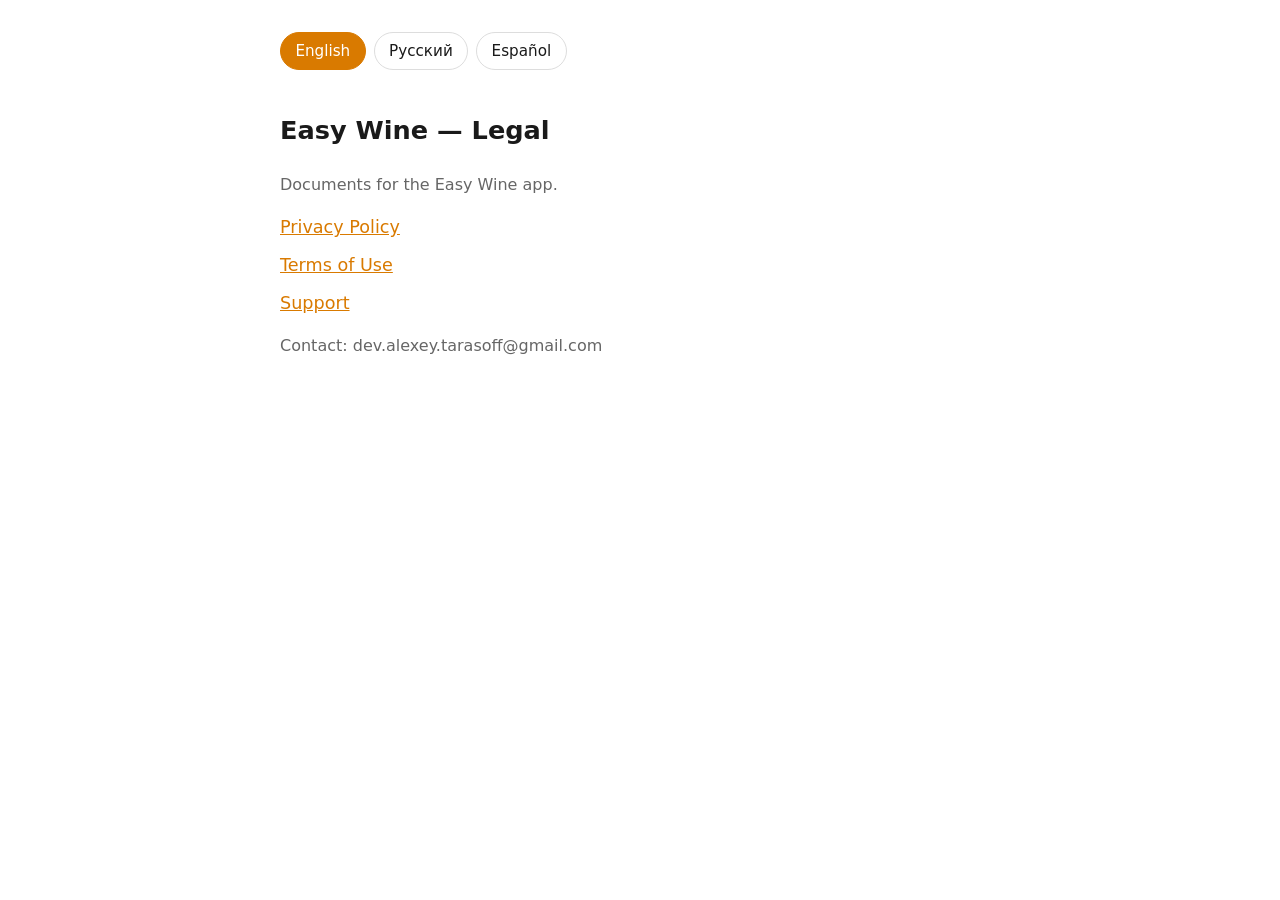
==== index.html @ 425c682e "Publish the privacy policy, the terms and the support page Three documents in en/ru/es, chosen by th" ====
<!DOCTYPE html>
<html lang="en">
<head>
<meta charset="utf-8">
<meta name="viewport" content="width=device-width, initial-scale=1">
<title>Easy Wine — Legal</title>
<link rel="stylesheet" href="legal.css">
<!-- Records that scripting is on before anything paints, so the stacked no-JS layout never flashes. -->
<script>document.documentElement.className = 'js';</script>
<style>
  /* The index is a list of links rather than prose, so its anchors sit on their own lines. Scoped to
     `section` so it can't reach the switcher pills, which lang.js inserts as a sibling of the sections. */
  section a { display: block; margin: .6rem 0; font-size: 1.1rem; }
</style>
</head>
<body>

<!-- The root of the Pages site. Nothing links here — the app and the store listing point at the
     individual documents — but a site whose front door is a 404 looks abandoned to anyone who
     trims the URL, and a reviewer is exactly the sort of person who does. -->

<section data-lang="en" data-title="Easy Wine — Legal">
<h1>Easy Wine — Legal</h1>
<p class="muted">Documents for the Easy Wine app.</p>
<a href="privacy-policy.html#en">Privacy Policy</a>
<a href="terms.html#en">Terms of Use</a>
<a href="support.html#en">Support</a>
<p class="muted">Contact: dev.alexey.tarasoff@gmail.com</p>
</section>

<section data-lang="ru" lang="ru" data-title="Easy Wine — Документы">
<h1>Easy Wine — Документы</h1>
<p class="muted">Документы приложения Easy Wine.</p>
<a href="privacy-policy.html#ru">Политика конфиденциальности</a>
<a href="terms.html#ru">Условия использования</a>
<a href="support.html#ru">Поддержка</a>
<p class="muted">Связь: dev.alexey.tarasoff@gmail.com</p>
</section>

<section data-lang="es" lang="es" data-title="Easy Wine — Documentos">
<h1>Easy Wine — Documentos</h1>
<p class="muted">Documentos de la aplicación Easy Wine.</p>
<a href="privacy-policy.html#es">Política de privacidad</a>
<a href="terms.html#es">Condiciones de uso</a>
<a href="support.html#es">Soporte</a>
<p class="muted">Contacto: dev.alexey.tarasoff@gmail.com</p>
</section>

<script src="lang.js"></script>
</body>
</html>
---- legal.css ----
/* Shared by every page in this directory. Static hosting, no build step — one stylesheet instead of
   the same block pasted into four files, which is how the four had already drifted apart. */

body { font: 16px/1.6 -apple-system, system-ui, sans-serif; max-width: 720px; margin: 2rem auto; padding: 0 1rem; color: #1a1a1a; }
h1 { font-size: 1.6rem; }
h2 { font-size: 1.15rem; margin-top: 1.6rem; }
a { color: #d97a00; }
.muted { color: #666; }

/* The switcher is built by lang.js, so with scripting off there is no dead control to click. */
.langs { display: flex; flex-wrap: wrap; gap: .5rem; margin: 0 0 2.5rem; }
.langs a { padding: .35rem .9rem; border: 1px solid #ddd; border-radius: 999px; text-decoration: none; color: #1a1a1a; font-size: .95rem; }
.langs a[aria-current="true"] { background: #d97a00; border-color: #d97a00; color: #fff; }

/* No JavaScript: nothing is hidden and the page reads as one document stacked in all three languages,
   which is what it did before the switcher existed. The rule separates those stacked copies; the `.js`
   variant below drops the separator once only one of them is on screen. The class is set in <head> so
   the stacked layout never flashes before the script at the end of <body> runs. */
[data-lang] + [data-lang] { margin-top: 3rem; padding-top: 2rem; border-top: 1px solid #ddd; }
.js [data-lang] + [data-lang] { margin-top: 0; padding-top: 0; border-top: none; }

@media (prefers-color-scheme: dark) {
  body { background: #141414; color: #e8e8e8; }
  .muted { color: #9a9a9a; }
  .langs a { border-color: #333; color: #e8e8e8; }
  [data-lang] + [data-lang] { border-top-color: #333; }
}
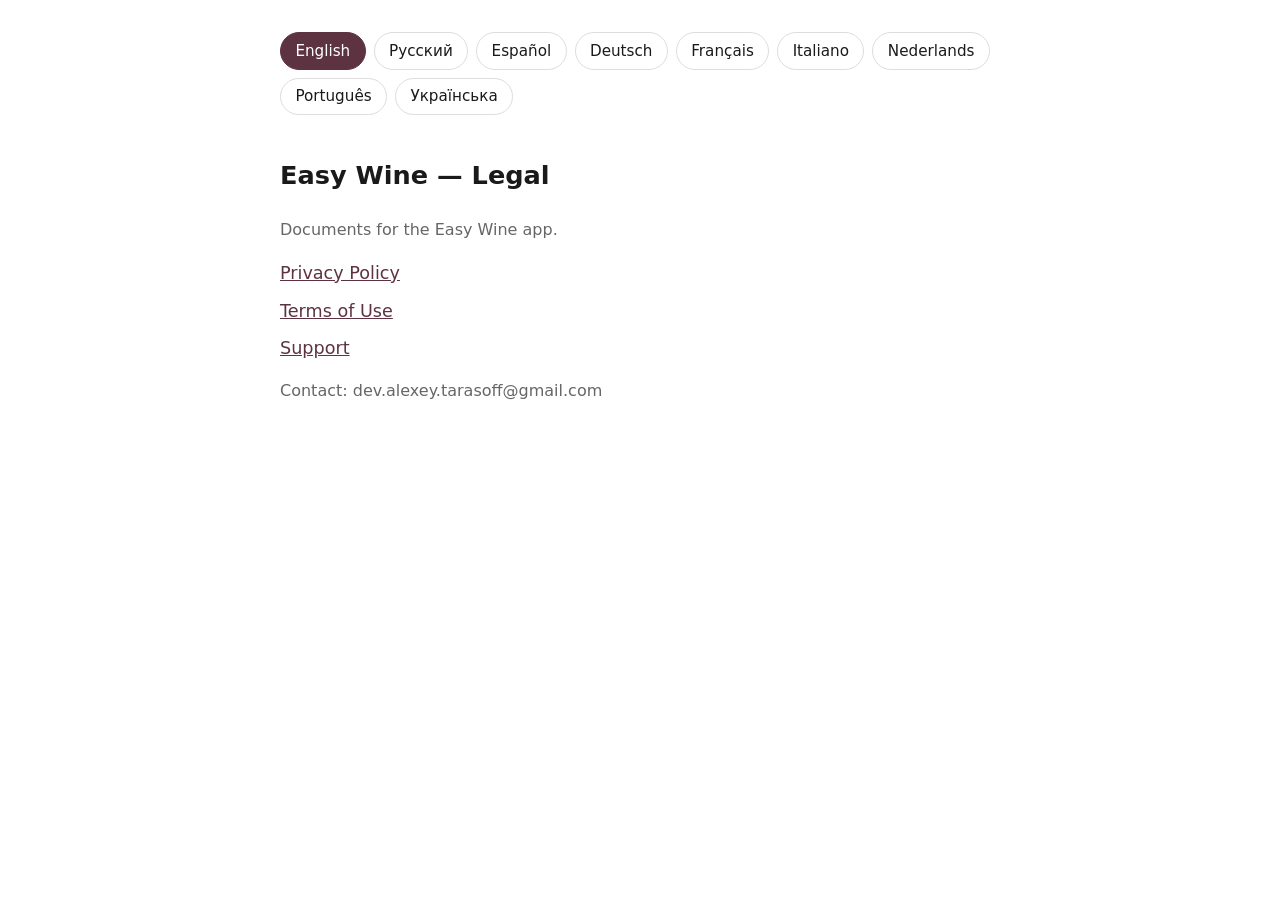
==== commit 14fb2394: "Nine languages; AI named, allowance changes and GDPR rights spelled out Published from easywine@0a36" ====
--- a/index.html
+++ b/index.html
@@ -46,6 +46,60 @@
 <p class="muted">Contacto: dev.alexey.tarasoff@gmail.com</p>
 </section>
 
+<section data-lang="de" lang="de" data-title="Easy Wine — Rechtliches">
+<h1>Easy Wine — Rechtliches</h1>
+<p class="muted">Dokumente zur App Easy Wine.</p>
+<a href="privacy-policy.html#de">Datenschutzerklärung</a>
+<a href="terms.html#de">Nutzungsbedingungen</a>
+<a href="support.html#de">Support</a>
+<p class="muted">Kontakt: dev.alexey.tarasoff@gmail.com</p>
+</section>
+
+<section data-lang="fr" lang="fr" data-title="Easy Wine — Informations légales">
+<h1>Easy Wine — Informations légales</h1>
+<p class="muted">Documents relatifs à l’application Easy Wine.</p>
+<a href="privacy-policy.html#fr">Politique de confidentialité</a>
+<a href="terms.html#fr">Conditions d’utilisation</a>
+<a href="support.html#fr">Assistance</a>
+<p class="muted">Contact : dev.alexey.tarasoff@gmail.com</p>
+</section>
+
+<section data-lang="it" lang="it" data-title="Easy Wine — Documenti">
+<h1>Easy Wine — Documenti</h1>
+<p class="muted">Documenti dell’app Easy Wine.</p>
+<a href="privacy-policy.html#it">Informativa sulla privacy</a>
+<a href="terms.html#it">Condizioni d’uso</a>
+<a href="support.html#it">Assistenza</a>
+<p class="muted">Contatti: dev.alexey.tarasoff@gmail.com</p>
+</section>
+
+<section data-lang="nl" lang="nl" data-title="Easy Wine — Juridisch">
+<h1>Easy Wine — Juridisch</h1>
+<p class="muted">Documenten voor de app Easy Wine.</p>
+<a href="privacy-policy.html#nl">Privacybeleid</a>
+<a href="terms.html#nl">Gebruiksvoorwaarden</a>
+<a href="support.html#nl">Ondersteuning</a>
+<p class="muted">Contact: dev.alexey.tarasoff@gmail.com</p>
+</section>
+
+<section data-lang="pt" lang="pt" data-title="Easy Wine — Documentos">
+<h1>Easy Wine — Documentos</h1>
+<p class="muted">Documentos do aplicativo Easy Wine.</p>
+<a href="privacy-policy.html#pt">Política de Privacidade</a>
+<a href="terms.html#pt">Termos de Uso</a>
+<a href="support.html#pt">Suporte</a>
+<p class="muted">Contato: dev.alexey.tarasoff@gmail.com</p>
+</section>
+
+<section data-lang="uk" lang="uk" data-title="Easy Wine — Правова інформація">
+<h1>Easy Wine — Правова інформація</h1>
+<p class="muted">Документи застосунку Easy Wine.</p>
+<a href="privacy-policy.html#uk">Політика конфіденційності</a>
+<a href="terms.html#uk">Умови використання</a>
+<a href="support.html#uk">Підтримка</a>
+<p class="muted">Контакт: dev.alexey.tarasoff@gmail.com</p>
+</section>
+
 <script src="lang.js"></script>
 </body>
 </html>
--- a/legal.css
+++ b/legal.css
@@ -1,16 +1,23 @@
 /* Shared by every page in this directory. Static hosting, no build step — one stylesheet instead of
-   the same block pasted into four files, which is how the four had already drifted apart. */
+   the same block pasted into four files, which is how the four had already drifted apart.
+
+   The accent is the app's own: #5E3341, the muted wine `Colors.accent` uses, and #96626F in the
+   dark, which is the same wine lifted because it is nearly black on black. These pages arrived
+   from EasyCook and kept its orange for a while — a link on our own policy page in another app's
+   colour, on the one surface a person reads to decide whether to trust us. Two literals rather
+   than a variable each side, because there is no build step here and a custom property would be
+   one more thing to keep in step with Swift by hand either way. */
 
 body { font: 16px/1.6 -apple-system, system-ui, sans-serif; max-width: 720px; margin: 2rem auto; padding: 0 1rem; color: #1a1a1a; }
 h1 { font-size: 1.6rem; }
 h2 { font-size: 1.15rem; margin-top: 1.6rem; }
-a { color: #d97a00; }
+a { color: #5E3341; }
 .muted { color: #666; }
 
 /* The switcher is built by lang.js, so with scripting off there is no dead control to click. */
 .langs { display: flex; flex-wrap: wrap; gap: .5rem; margin: 0 0 2.5rem; }
 .langs a { padding: .35rem .9rem; border: 1px solid #ddd; border-radius: 999px; text-decoration: none; color: #1a1a1a; font-size: .95rem; }
-.langs a[aria-current="true"] { background: #d97a00; border-color: #d97a00; color: #fff; }
+.langs a[aria-current="true"] { background: #5E3341; border-color: #5E3341; color: #fff; }
 
 /* No JavaScript: nothing is hidden and the page reads as one document stacked in all three languages,
    which is what it did before the switcher existed. The rule separates those stacked copies; the `.js`
@@ -22,6 +29,10 @@
 @media (prefers-color-scheme: dark) {
   body { background: #141414; color: #e8e8e8; }
   .muted { color: #9a9a9a; }
+  /* The lifted wine, and dark type on it: white on #96626F is about 4.3:1, which is thin for the
+     small text in a pill, while the page's own near-black is comfortably past 7:1. */
+  a { color: #96626F; }
   .langs a { border-color: #333; color: #e8e8e8; }
+  .langs a[aria-current="true"] { background: #96626F; border-color: #96626F; color: #141414; }
   [data-lang] + [data-lang] { border-top-color: #333; }
 }
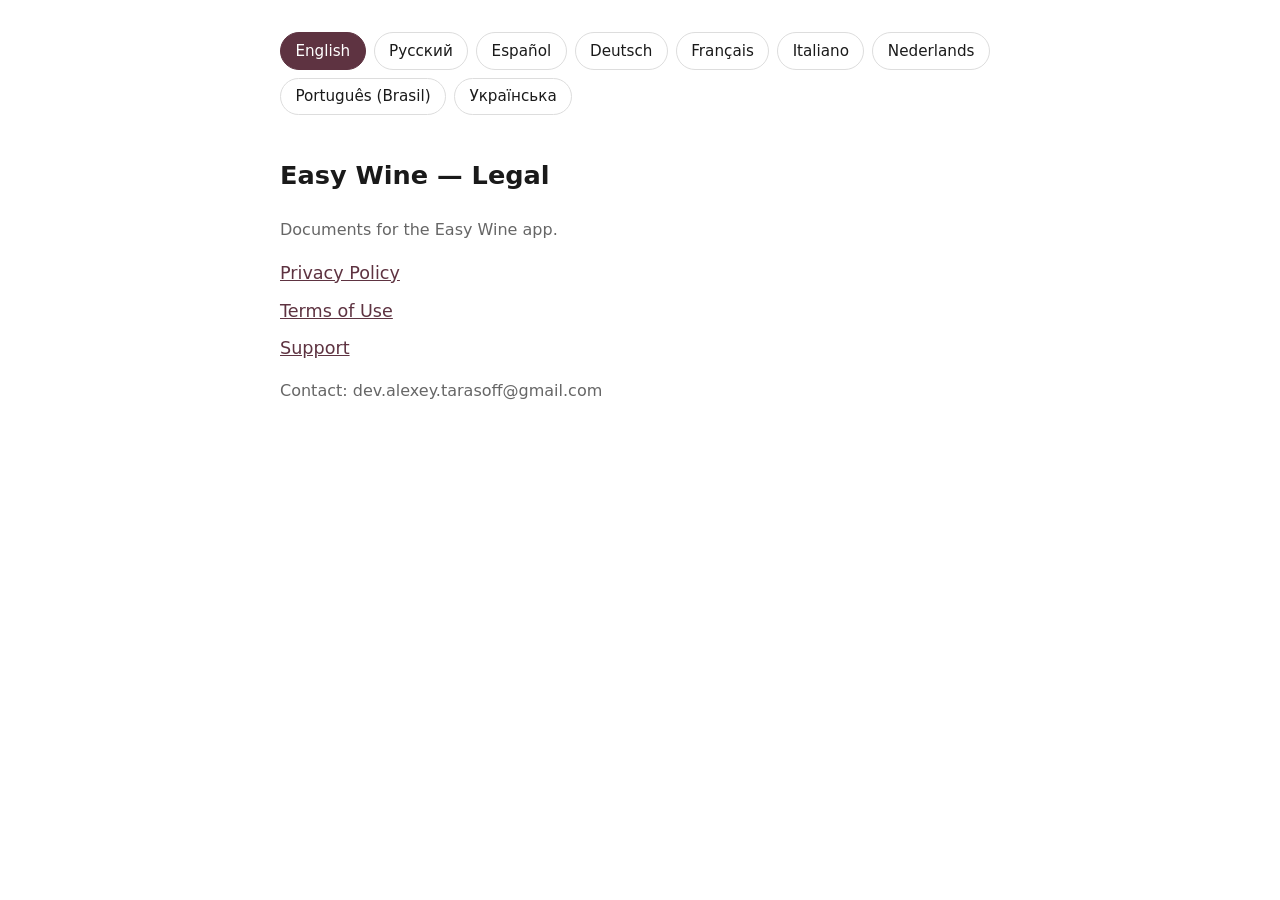
==== commit 44b777bb: "Publish legal/ as of 2026-10-17" ====
--- a/index.html
+++ b/index.html
@@ -82,7 +82,7 @@
 <p class="muted">Contact: dev.alexey.tarasoff@gmail.com</p>
 </section>
 
-<section data-lang="pt" lang="pt" data-title="Easy Wine — Documentos">
+<section data-lang="pt" lang="pt-BR" data-title="Easy Wine — Documentos">
 <h1>Easy Wine — Documentos</h1>
 <p class="muted">Documentos do aplicativo Easy Wine.</p>
 <a href="privacy-policy.html#pt">Política de Privacidade</a>
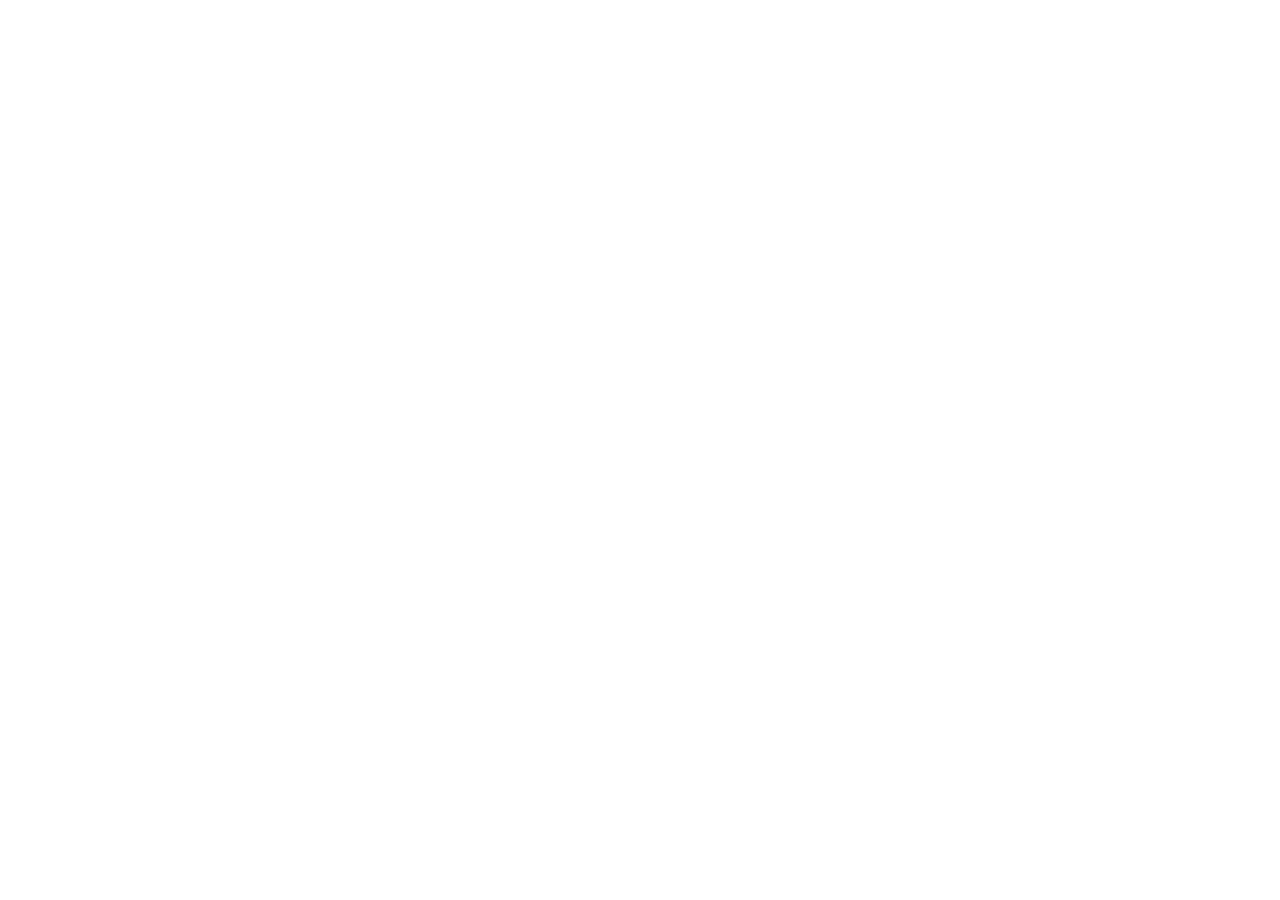
==== commit d007d852: "Publish redirect stubs to https://easywineapp.com" ====
--- a/index.html
+++ b/index.html
@@ -1,105 +1,14 @@
-<!DOCTYPE html>
+<!doctype html>
 <html lang="en">
 <head>
 <meta charset="utf-8">
 <meta name="viewport" content="width=device-width, initial-scale=1">
-<title>Easy Wine — Legal</title>
-<link rel="stylesheet" href="legal.css">
-<!-- Records that scripting is on before anything paints, so the stacked no-JS layout never flashes. -->
-<script>document.documentElement.className = 'js';</script>
-<style>
-  /* The index is a list of links rather than prose, so its anchors sit on their own lines. Scoped to
-     `section` so it can't reach the switcher pills, which lang.js inserts as a sibling of the sections. */
-  section a { display: block; margin: .6rem 0; font-size: 1.1rem; }
-</style>
+<title>EasyWine</title>
+<link rel="canonical" href="https://easywineapp.com/legal">
+<script>location.replace("https://easywineapp.com/legal" + location.hash);</script>
+<noscript><meta http-equiv="refresh" content="0; url=https://easywineapp.com/legal"></noscript>
 </head>
 <body>
-
-<!-- The root of the Pages site. Nothing links here — the app and the store listing point at the
-     individual documents — but a site whose front door is a 404 looks abandoned to anyone who
-     trims the URL, and a reviewer is exactly the sort of person who does. -->
-
-<section data-lang="en" data-title="Easy Wine — Legal">
-<h1>Easy Wine — Legal</h1>
-<p class="muted">Documents for the Easy Wine app.</p>
-<a href="privacy-policy.html#en">Privacy Policy</a>
-<a href="terms.html#en">Terms of Use</a>
-<a href="support.html#en">Support</a>
-<p class="muted">Contact: dev.alexey.tarasoff@gmail.com</p>
-</section>
-
-<section data-lang="ru" lang="ru" data-title="Easy Wine — Документы">
-<h1>Easy Wine — Документы</h1>
-<p class="muted">Документы приложения Easy Wine.</p>
-<a href="privacy-policy.html#ru">Политика конфиденциальности</a>
-<a href="terms.html#ru">Условия использования</a>
-<a href="support.html#ru">Поддержка</a>
-<p class="muted">Связь: dev.alexey.tarasoff@gmail.com</p>
-</section>
-
-<section data-lang="es" lang="es" data-title="Easy Wine — Documentos">
-<h1>Easy Wine — Documentos</h1>
-<p class="muted">Documentos de la aplicación Easy Wine.</p>
-<a href="privacy-policy.html#es">Política de privacidad</a>
-<a href="terms.html#es">Condiciones de uso</a>
-<a href="support.html#es">Soporte</a>
-<p class="muted">Contacto: dev.alexey.tarasoff@gmail.com</p>
-</section>
-
-<section data-lang="de" lang="de" data-title="Easy Wine — Rechtliches">
-<h1>Easy Wine — Rechtliches</h1>
-<p class="muted">Dokumente zur App Easy Wine.</p>
-<a href="privacy-policy.html#de">Datenschutzerklärung</a>
-<a href="terms.html#de">Nutzungsbedingungen</a>
-<a href="support.html#de">Support</a>
-<p class="muted">Kontakt: dev.alexey.tarasoff@gmail.com</p>
-</section>
-
-<section data-lang="fr" lang="fr" data-title="Easy Wine — Informations légales">
-<h1>Easy Wine — Informations légales</h1>
-<p class="muted">Documents relatifs à l’application Easy Wine.</p>
-<a href="privacy-policy.html#fr">Politique de confidentialité</a>
-<a href="terms.html#fr">Conditions d’utilisation</a>
-<a href="support.html#fr">Assistance</a>
-<p class="muted">Contact : dev.alexey.tarasoff@gmail.com</p>
-</section>
-
-<section data-lang="it" lang="it" data-title="Easy Wine — Documenti">
-<h1>Easy Wine — Documenti</h1>
-<p class="muted">Documenti dell’app Easy Wine.</p>
-<a href="privacy-policy.html#it">Informativa sulla privacy</a>
-<a href="terms.html#it">Condizioni d’uso</a>
-<a href="support.html#it">Assistenza</a>
-<p class="muted">Contatti: dev.alexey.tarasoff@gmail.com</p>
-</section>
-
-<section data-lang="nl" lang="nl" data-title="Easy Wine — Juridisch">
-<h1>Easy Wine — Juridisch</h1>
-<p class="muted">Documenten voor de app Easy Wine.</p>
-<a href="privacy-policy.html#nl">Privacybeleid</a>
-<a href="terms.html#nl">Gebruiksvoorwaarden</a>
-<a href="support.html#nl">Ondersteuning</a>
-<p class="muted">Contact: dev.alexey.tarasoff@gmail.com</p>
-</section>
-
-<section data-lang="pt" lang="pt-BR" data-title="Easy Wine — Documentos">
-<h1>Easy Wine — Documentos</h1>
-<p class="muted">Documentos do aplicativo Easy Wine.</p>
-<a href="privacy-policy.html#pt">Política de Privacidade</a>
-<a href="terms.html#pt">Termos de Uso</a>
-<a href="support.html#pt">Suporte</a>
-<p class="muted">Contato: dev.alexey.tarasoff@gmail.com</p>
-</section>
-
-<section data-lang="uk" lang="uk" data-title="Easy Wine — Правова інформація">
-<h1>Easy Wine — Правова інформація</h1>
-<p class="muted">Документи застосунку Easy Wine.</p>
-<a href="privacy-policy.html#uk">Політика конфіденційності</a>
-<a href="terms.html#uk">Умови використання</a>
-<a href="support.html#uk">Підтримка</a>
-<p class="muted">Контакт: dev.alexey.tarasoff@gmail.com</p>
-</section>
-
-<script src="lang.js"></script>
+<p>This page has moved: <a href="https://easywineapp.com/legal">https://easywineapp.com/legal</a></p>
 </body>
 </html>
